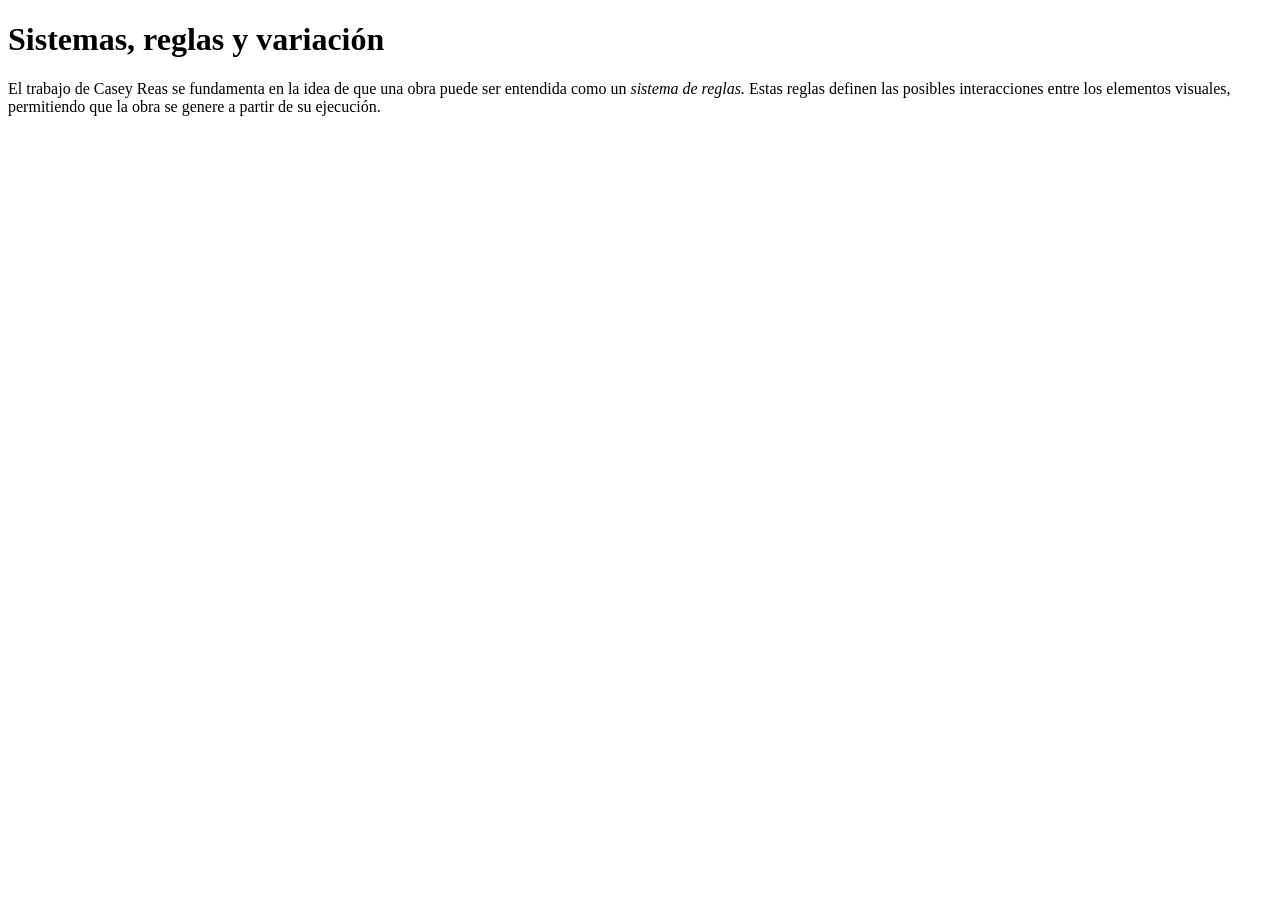
==== conceptos_claves.html @ af7f8114 "conceptos claves empecé a hacer la segunda pagina con html titulada conceptos claves" ====
<!DOCTYPE html>
<html lang="es">
<head>
    <meta charset="UTF-8">
    <meta name="viewport" content="width=device-width, initial-scale=1.0">
    <title>Conceptos claves</title>
</head>
<body>
     <h1>Sistemas, reglas y variación</h1>
         <p>
            El trabajo de Casey Reas se fundamenta en la idea de que una obra puede ser entendida como un <em>sistema de reglas.</em> 
            Estas reglas definen las posibles interacciones entre los elementos visuales, permitiendo que la obra se genere a partir de su ejecución.
         </p>
</body>
</html>
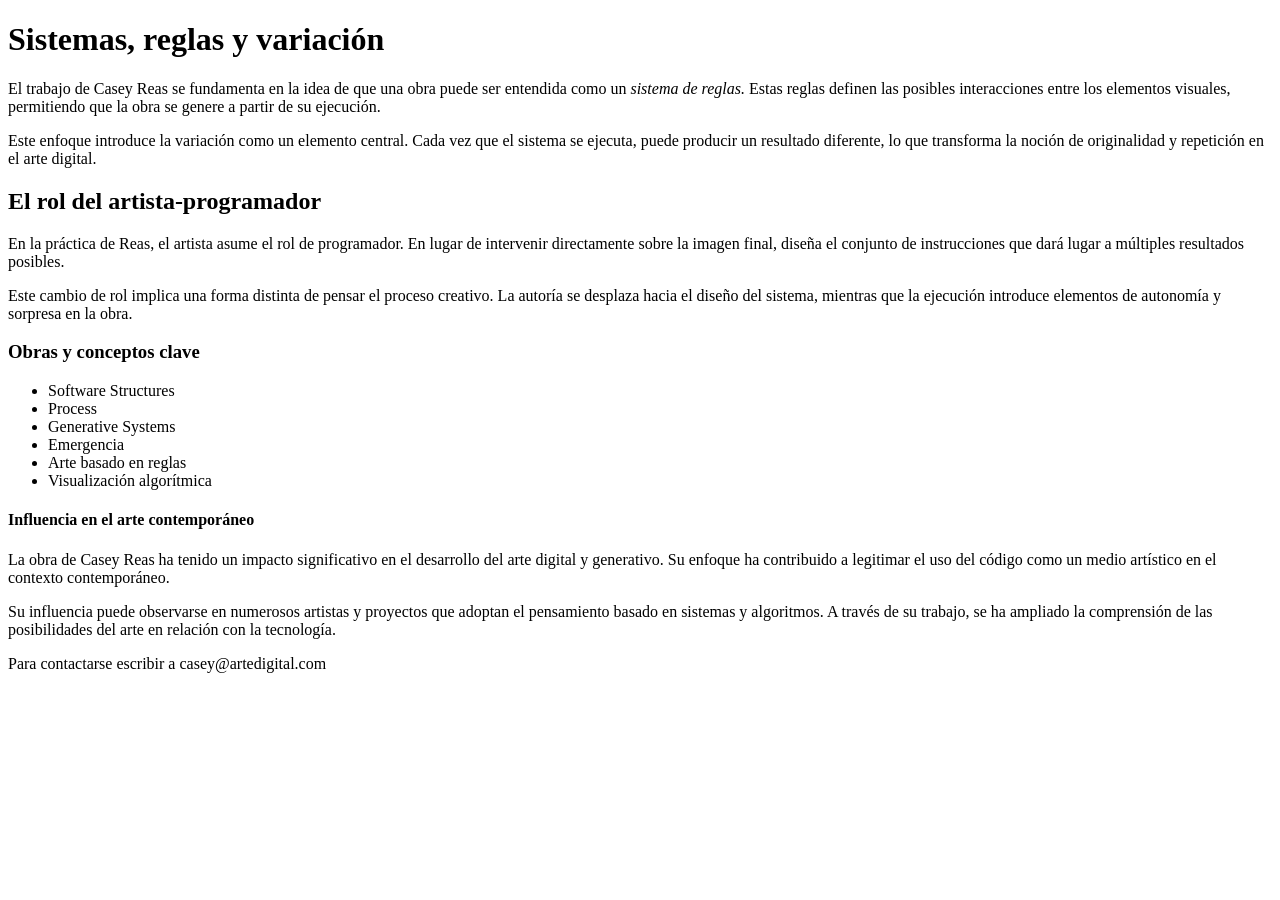
==== commit d36ac162: "segunda pagina sigo progresando con la segunda pagina, acomodando los parrafos y la lista" ====
--- a/conceptos_claves.html
+++ b/conceptos_claves.html
@@ -11,5 +11,38 @@
             El trabajo de Casey Reas se fundamenta en la idea de que una obra puede ser entendida como un <em>sistema de reglas.</em> 
             Estas reglas definen las posibles interacciones entre los elementos visuales, permitiendo que la obra se genere a partir de su ejecución.
          </p>
+         <p>
+            Este enfoque introduce la variación como un elemento central. 
+            Cada vez que el sistema se ejecuta, puede producir un resultado diferente, 
+            lo que transforma la noción de originalidad y repetición en el arte digital.
+         </p>
+     <h2>El rol del artista-programador</h2>
+         <p>
+            En la práctica de Reas, el artista asume el rol de programador. 
+            En lugar de intervenir directamente sobre la imagen final, diseña el conjunto de instrucciones que dará lugar a múltiples resultados posibles.
+         </p>
+         <p>
+            Este cambio de rol implica una forma distinta de pensar el proceso creativo. 
+            La autoría se desplaza hacia el diseño del sistema, mientras que la ejecución introduce elementos de autonomía y sorpresa en la obra.
+         </p>
+     <h3>Obras y conceptos clave</h3>
+             <ul>
+                 <li>Software Structures</li>
+                 <li>Process</li>
+                 <li>Generative Systems</li>
+                 <li>Emergencia</li>
+                 <li>Arte basado en reglas</li>
+                 <li>Visualización algorítmica</li>
+             </ul>
+     <h4>Influencia en el arte contemporáneo</h4>
+         <p>
+            La obra de Casey Reas ha tenido un impacto significativo en el desarrollo del arte digital y generativo. 
+            Su enfoque ha contribuido a legitimar el uso del código como un medio artístico en el contexto contemporáneo.
+         </p>
+         <p>
+            Su influencia puede observarse en numerosos artistas y proyectos que adoptan el pensamiento basado en sistemas y algoritmos. 
+            A través de su trabajo, se ha ampliado la comprensión de las posibilidades del arte en relación con la tecnología.
+         </p>
+    <footer>Para contactarse escribir a casey@artedigital.com</footer>
 </body>
 </html>
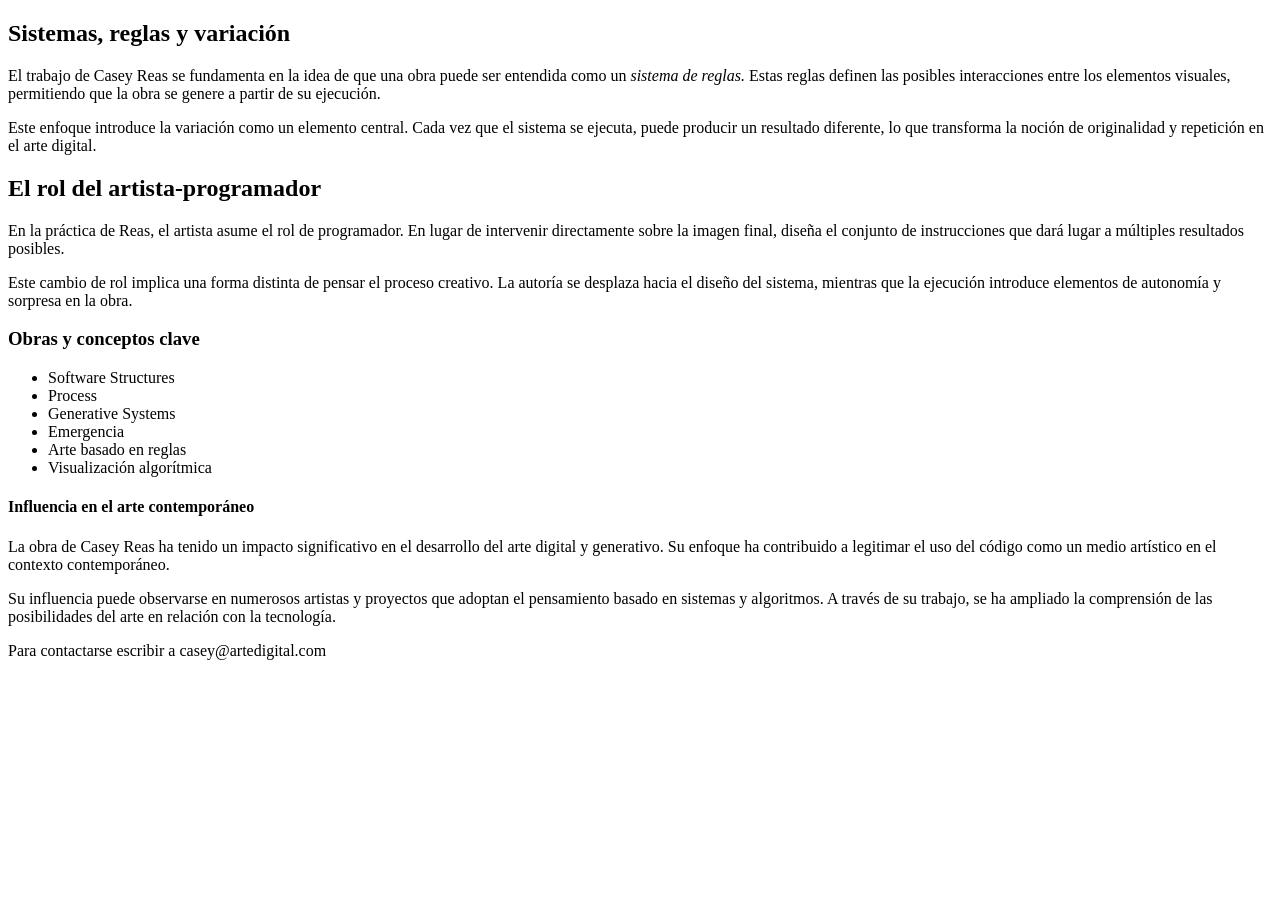
==== commit ddf2b470: "etiquetas organice los article y main y header de la segunda pagina" ====
--- a/conceptos_claves.html
+++ b/conceptos_claves.html
@@ -6,43 +6,58 @@
     <title>Conceptos claves</title>
 </head>
 <body>
-     <h1>Sistemas, reglas y variación</h1>
-         <p>
-            El trabajo de Casey Reas se fundamenta en la idea de que una obra puede ser entendida como un <em>sistema de reglas.</em> 
-            Estas reglas definen las posibles interacciones entre los elementos visuales, permitiendo que la obra se genere a partir de su ejecución.
-         </p>
-         <p>
-            Este enfoque introduce la variación como un elemento central. 
-            Cada vez que el sistema se ejecuta, puede producir un resultado diferente, 
-            lo que transforma la noción de originalidad y repetición en el arte digital.
-         </p>
-     <h2>El rol del artista-programador</h2>
-         <p>
-            En la práctica de Reas, el artista asume el rol de programador. 
-            En lugar de intervenir directamente sobre la imagen final, diseña el conjunto de instrucciones que dará lugar a múltiples resultados posibles.
-         </p>
-         <p>
-            Este cambio de rol implica una forma distinta de pensar el proceso creativo. 
-            La autoría se desplaza hacia el diseño del sistema, mientras que la ejecución introduce elementos de autonomía y sorpresa en la obra.
-         </p>
-     <h3>Obras y conceptos clave</h3>
-             <ul>
-                 <li>Software Structures</li>
-                 <li>Process</li>
-                 <li>Generative Systems</li>
-                 <li>Emergencia</li>
-                 <li>Arte basado en reglas</li>
-                 <li>Visualización algorítmica</li>
-             </ul>
-     <h4>Influencia en el arte contemporáneo</h4>
-         <p>
-            La obra de Casey Reas ha tenido un impacto significativo en el desarrollo del arte digital y generativo. 
-            Su enfoque ha contribuido a legitimar el uso del código como un medio artístico en el contexto contemporáneo.
-         </p>
-         <p>
-            Su influencia puede observarse en numerosos artistas y proyectos que adoptan el pensamiento basado en sistemas y algoritmos. 
-            A través de su trabajo, se ha ampliado la comprensión de las posibilidades del arte en relación con la tecnología.
-         </p>
+    <header>
+       <nav>
+
+       </nav>
+    </header>
+       <main>
+          <article>
+             <h1>Sistemas, reglas y variación</h1>
+                <p>
+                  El trabajo de Casey Reas se fundamenta en la idea de que una obra puede ser entendida como un <em>sistema de reglas.</em> 
+                  Estas reglas definen las posibles interacciones entre los elementos visuales, permitiendo que la obra se genere a partir de su ejecución.
+                </p>
+                <p>
+                  Este enfoque introduce la variación como un elemento central. 
+                  Cada vez que el sistema se ejecuta, puede producir un resultado diferente, 
+                  lo que transforma la noción de originalidad y repetición en el arte digital.
+                </p>
+          </article>
+          <article>
+                <h2>El rol del artista-programador</h2>
+                   <p>
+                     En la práctica de Reas, el artista asume el rol de programador. 
+                     En lugar de intervenir directamente sobre la imagen final, diseña el conjunto de instrucciones que dará lugar a múltiples resultados posibles.
+                   </p>
+                   <p>
+                     Este cambio de rol implica una forma distinta de pensar el proceso creativo. 
+                     La autoría se desplaza hacia el diseño del sistema, mientras que la ejecución introduce elementos de autonomía y sorpresa en la obra.
+                   </p>
+          </article>
+          <article>
+             <h3>Obras y conceptos clave</h3>
+                <ul>
+                   <li>Software Structures</li>
+                   <li>Process</li>
+                   <li>Generative Systems</li>
+                   <li>Emergencia</li>
+                   <li>Arte basado en reglas</li>
+                   <li>Visualización algorítmica</li>
+                </ul>
+          </article>
+          <article>
+             <h4>Influencia en el arte contemporáneo</h4>
+                <p>
+                  La obra de Casey Reas ha tenido un impacto significativo en el desarrollo del arte digital y generativo. 
+                  Su enfoque ha contribuido a legitimar el uso del código como un medio artístico en el contexto contemporáneo.
+                </p>
+                <p>
+                  Su influencia puede observarse en numerosos artistas y proyectos que adoptan el pensamiento basado en sistemas y algoritmos. 
+                  A través de su trabajo, se ha ampliado la comprensión de las posibilidades del arte en relación con la tecnología.
+                </p>
+          </article>
+       </main>
     <footer>Para contactarse escribir a casey@artedigital.com</footer>
 </body>
 </html>
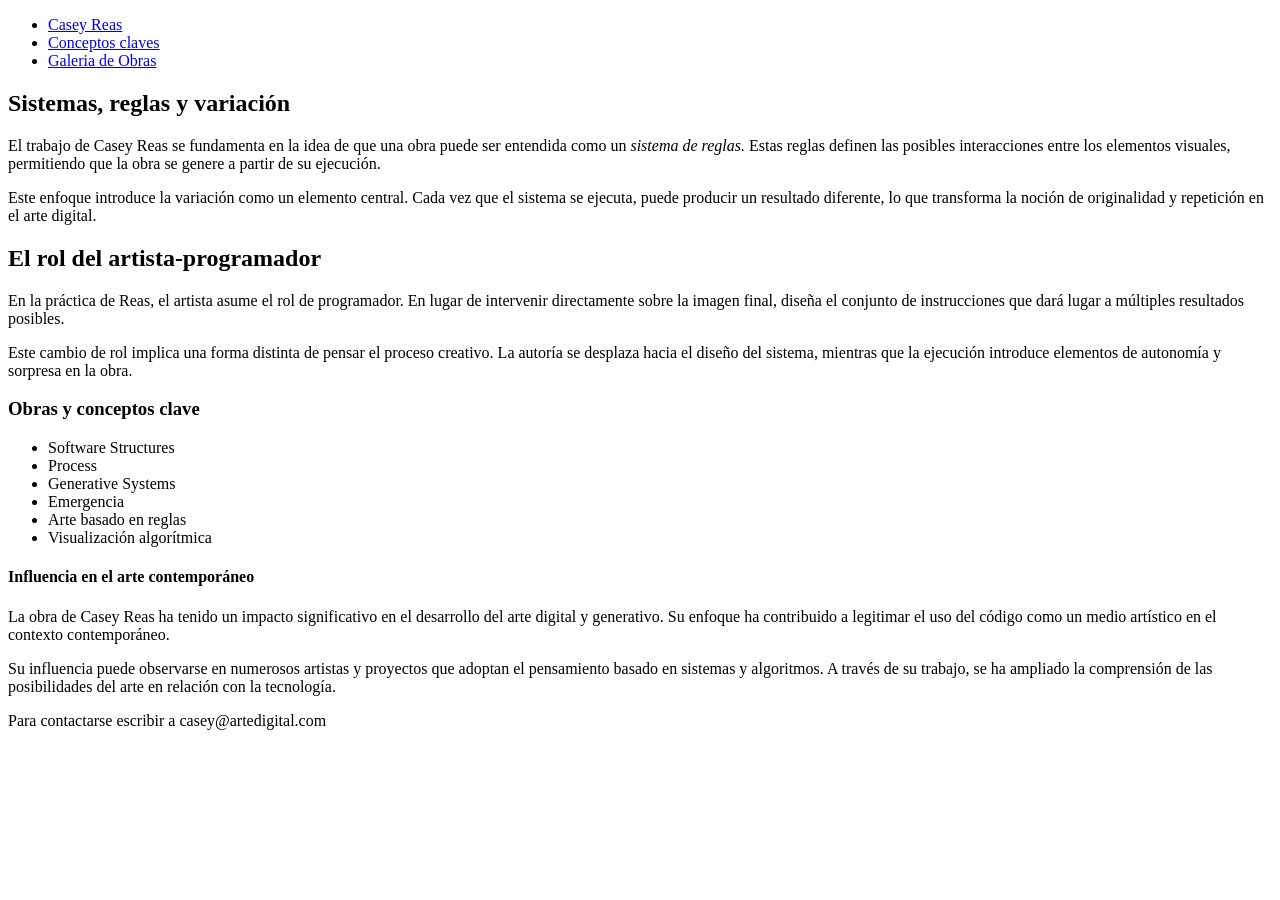
==== commit bc89c89e: "menu de navegación por ahora termine los menu de navegacion de las tres paginas" ====
--- a/conceptos_claves.html
+++ b/conceptos_claves.html
@@ -8,7 +8,17 @@
 <body>
     <header>
        <nav>
-
+          <ul>
+             <li>
+                <a href="index.html">Casey Reas</a>
+             </li>
+             <li>
+                <a href="conceptos_claves.html">Conceptos claves</a>
+             </li>
+             <li>
+                <a href="galeria_de_obras.html">Galeria de Obras</a>
+             </li>
+          </ul>
        </nav>
     </header>
        <main>
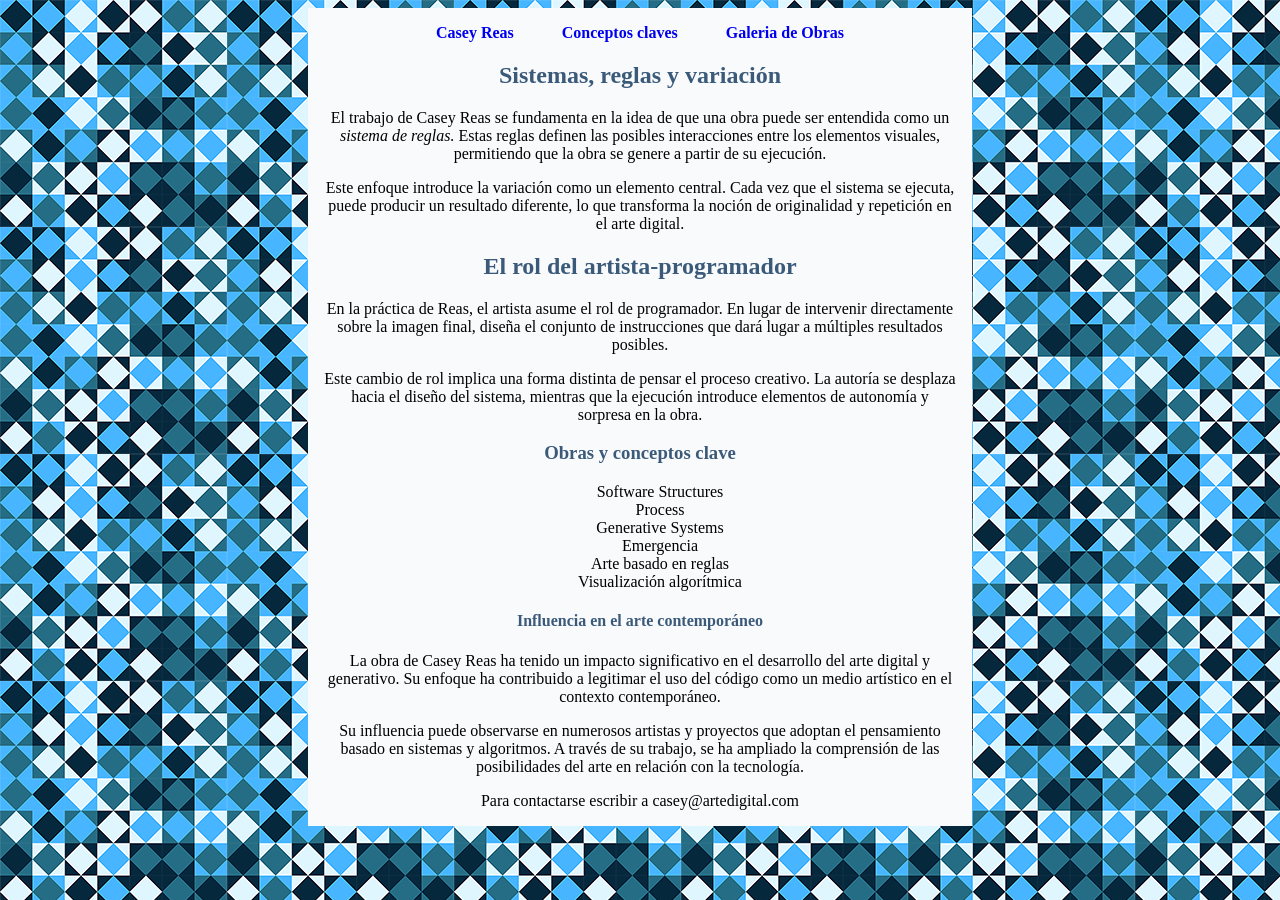
==== commit 10a5830a: "css pase a lo que seria la parte estetica con el css terminando la mayoria de las cosas" ====
--- a/conceptos_claves.html
+++ b/conceptos_claves.html
@@ -3,38 +3,40 @@
 <head>
     <meta charset="UTF-8">
     <meta name="viewport" content="width=device-width, initial-scale=1.0">
+    <link rel="stylesheet" href="estilos.css">
     <title>Conceptos claves</title>
 </head>
 <body>
-    <header>
-       <nav>
-          <ul>
-             <li>
-                <a href="index.html">Casey Reas</a>
-             </li>
-             <li>
-                <a href="conceptos_claves.html">Conceptos claves</a>
-             </li>
-             <li>
-                <a href="galeria_de_obras.html">Galeria de Obras</a>
-             </li>
-          </ul>
-       </nav>
-    </header>
-       <main>
-          <article>
-             <h1>Sistemas, reglas y variación</h1>
-                <p>
-                  El trabajo de Casey Reas se fundamenta en la idea de que una obra puede ser entendida como un <em>sistema de reglas.</em> 
-                  Estas reglas definen las posibles interacciones entre los elementos visuales, permitiendo que la obra se genere a partir de su ejecución.
-                </p>
-                <p>
-                  Este enfoque introduce la variación como un elemento central. 
-                  Cada vez que el sistema se ejecuta, puede producir un resultado diferente, 
-                  lo que transforma la noción de originalidad y repetición en el arte digital.
-                </p>
-          </article>
-          <article>
+   <div class="contenedor">
+       <header>
+          <nav>
+             <ul>
+                <li>
+                   <a href="index.html">Casey Reas</a>
+                </li>
+                <li>
+                   <a href="conceptos_claves.html">Conceptos claves</a>
+                </li>
+                <li>
+                   <a href="galeria_de_obras.html">Galeria de Obras</a>
+                </li>
+             </ul>
+          </nav>
+       </header>
+          <main>
+             <article>
+                <h1>Sistemas, reglas y variación</h1>
+                   <p>
+                     El trabajo de Casey Reas se fundamenta en la idea de que una obra puede ser entendida como un <em>sistema de reglas.</em> 
+                     Estas reglas definen las posibles interacciones entre los elementos visuales, permitiendo que la obra se genere a partir de su ejecución.
+                   </p>
+                   <p>
+                     Este enfoque introduce la variación como un elemento central. 
+                     Cada vez que el sistema se ejecuta, puede producir un resultado diferente, 
+                     lo que transforma la noción de originalidad y repetición en el arte digital.
+                   </p>
+             </article>
+             <article>
                 <h2>El rol del artista-programador</h2>
                    <p>
                      En la práctica de Reas, el artista asume el rol de programador. 
@@ -44,30 +46,31 @@
                      Este cambio de rol implica una forma distinta de pensar el proceso creativo. 
                      La autoría se desplaza hacia el diseño del sistema, mientras que la ejecución introduce elementos de autonomía y sorpresa en la obra.
                    </p>
-          </article>
-          <article>
-             <h3>Obras y conceptos clave</h3>
-                <ul>
-                   <li>Software Structures</li>
-                   <li>Process</li>
-                   <li>Generative Systems</li>
-                   <li>Emergencia</li>
-                   <li>Arte basado en reglas</li>
-                   <li>Visualización algorítmica</li>
-                </ul>
-          </article>
-          <article>
-             <h4>Influencia en el arte contemporáneo</h4>
-                <p>
-                  La obra de Casey Reas ha tenido un impacto significativo en el desarrollo del arte digital y generativo. 
-                  Su enfoque ha contribuido a legitimar el uso del código como un medio artístico en el contexto contemporáneo.
-                </p>
-                <p>
-                  Su influencia puede observarse en numerosos artistas y proyectos que adoptan el pensamiento basado en sistemas y algoritmos. 
-                  A través de su trabajo, se ha ampliado la comprensión de las posibilidades del arte en relación con la tecnología.
-                </p>
-          </article>
-       </main>
-    <footer>Para contactarse escribir a casey@artedigital.com</footer>
+             </article>
+             <article>
+                <h3>Obras y conceptos clave</h3>
+                   <ul>
+                      <li>Software Structures</li>
+                      <li>Process</li>
+                      <li>Generative Systems</li>
+                      <li>Emergencia</li>
+                      <li>Arte basado en reglas</li>
+                      <li>Visualización algorítmica</li>
+                   </ul>
+             </article>
+             <article>
+                <h4>Influencia en el arte contemporáneo</h4>
+                   <p>
+                     La obra de Casey Reas ha tenido un impacto significativo en el desarrollo del arte digital y generativo. 
+                     Su enfoque ha contribuido a legitimar el uso del código como un medio artístico en el contexto contemporáneo.
+                   </p>
+                   <p>
+                     Su influencia puede observarse en numerosos artistas y proyectos que adoptan el pensamiento basado en sistemas y algoritmos. 
+                     A través de su trabajo, se ha ampliado la comprensión de las posibilidades del arte en relación con la tecnología.
+                   </p>
+             </article>
+          </main>
+         <footer>Para contactarse escribir a casey@artedigital.com</footer>
+   </div>
 </body>
 </html>
--- a/estilos.css
+++ b/estilos.css
@@ -0,0 +1,55 @@
+body {
+    background-image: url('fondo.png');
+    display: flex;
+    justify-content: center;
+
+ 
+}
+
+.contenedor {
+    max-width: 50%;
+    width: 100%;
+    background-color: #f8fafc;
+    padding: 1rem;
+    text-align: center;
+}
+
+nav ul {
+    list-style: none;
+    display: flex;
+    gap: 1rem;
+    margin: 0;
+    padding: 0%;
+    justify-content: center;
+}
+
+nav a {
+    text-decoration: none;
+    font-weight: bold;
+    padding: 0.5rem 1rem;
+
+}
+nav a :hover {
+border-radius: 4px;
+}
+
+h1 {
+    color: #3b5a7a;
+}
+
+h2 {
+    color: #3b5a7a;
+}
+
+h3 {
+    color: #3b5a7a;
+}
+
+h4 {
+    color: #3b5a7a;
+}
+
+ul {
+    list-style: none;
+    align-items: center;
+}
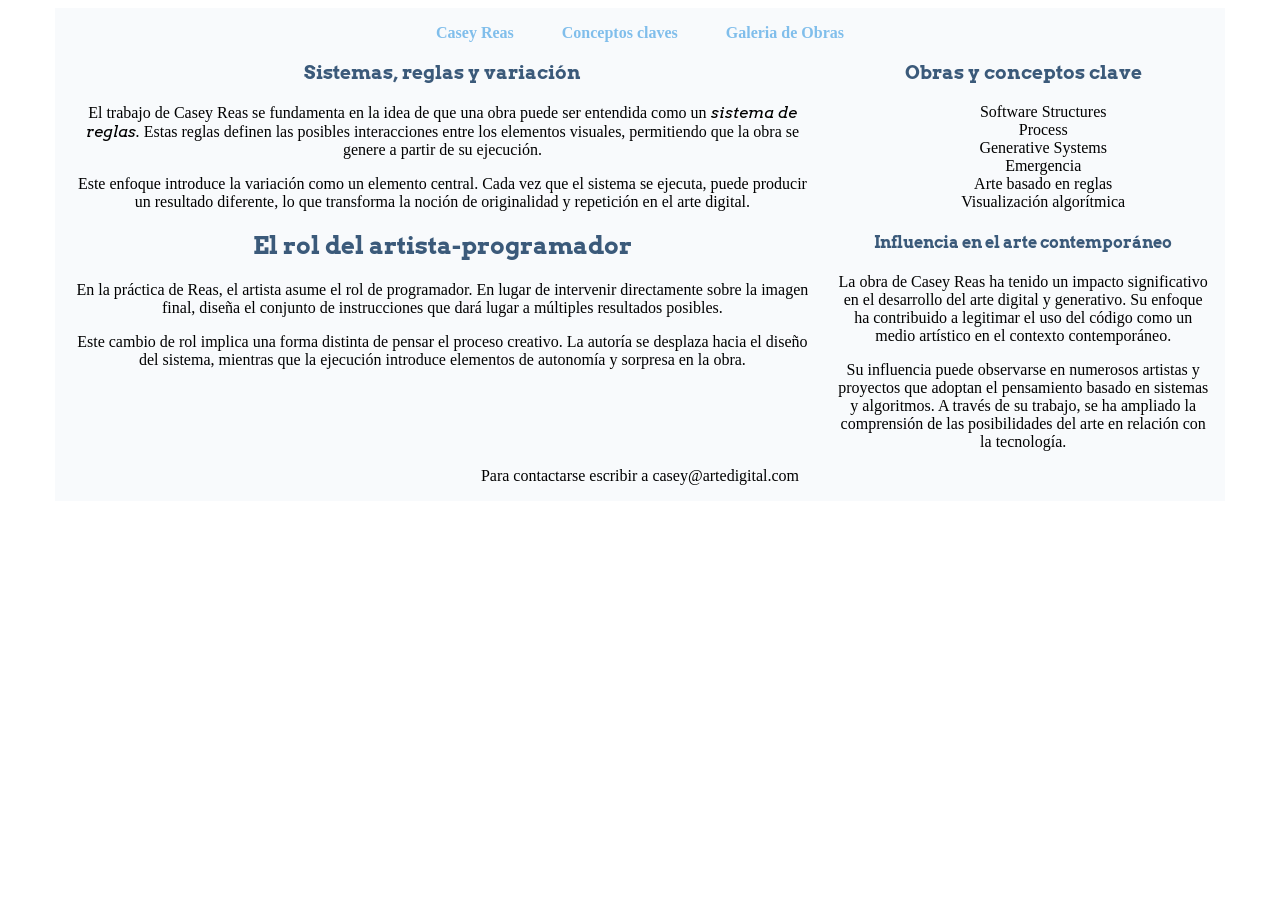
==== commit b2dfa8dd: ". por ahora pude terminar las 3 paginas por ahora con todas sus condiciones y lo que me falta es el " ====
--- a/conceptos_claves.html
+++ b/conceptos_claves.html
@@ -7,7 +7,7 @@
     <title>Conceptos claves</title>
 </head>
 <body>
-   <div class="contenedor">
+   <div class="contenedor contenedor-ancho">
        <header>
           <nav>
              <ul>
@@ -24,53 +24,60 @@
           </nav>
        </header>
           <main>
-             <article>
-                <h1>Sistemas, reglas y variación</h1>
-                   <p>
-                     El trabajo de Casey Reas se fundamenta en la idea de que una obra puede ser entendida como un <em>sistema de reglas.</em> 
-                     Estas reglas definen las posibles interacciones entre los elementos visuales, permitiendo que la obra se genere a partir de su ejecución.
-                   </p>
-                   <p>
-                     Este enfoque introduce la variación como un elemento central. 
-                     Cada vez que el sistema se ejecuta, puede producir un resultado diferente, 
-                     lo que transforma la noción de originalidad y repetición en el arte digital.
-                   </p>
-             </article>
-             <article>
-                <h2>El rol del artista-programador</h2>
-                   <p>
-                     En la práctica de Reas, el artista asume el rol de programador. 
-                     En lugar de intervenir directamente sobre la imagen final, diseña el conjunto de instrucciones que dará lugar a múltiples resultados posibles.
-                   </p>
-                   <p>
-                     Este cambio de rol implica una forma distinta de pensar el proceso creativo. 
-                     La autoría se desplaza hacia el diseño del sistema, mientras que la ejecución introduce elementos de autonomía y sorpresa en la obra.
-                   </p>
-             </article>
-             <article>
-                <h3>Obras y conceptos clave</h3>
-                   <ul>
-                      <li>Software Structures</li>
-                      <li>Process</li>
-                      <li>Generative Systems</li>
-                      <li>Emergencia</li>
-                      <li>Arte basado en reglas</li>
-                      <li>Visualización algorítmica</li>
-                   </ul>
-             </article>
-             <article>
-                <h4>Influencia en el arte contemporáneo</h4>
-                   <p>
-                     La obra de Casey Reas ha tenido un impacto significativo en el desarrollo del arte digital y generativo. 
-                     Su enfoque ha contribuido a legitimar el uso del código como un medio artístico en el contexto contemporáneo.
-                   </p>
-                   <p>
-                     Su influencia puede observarse en numerosos artistas y proyectos que adoptan el pensamiento basado en sistemas y algoritmos. 
-                     A través de su trabajo, se ha ampliado la comprensión de las posibilidades del arte en relación con la tecnología.
-                   </p>
-             </article>
+             <div class="columnas-dos">
+                 <section class="columna-principal">
+                     <article>
+                        <h1>Sistemas, reglas y variación</h1>
+                           <p>
+                             El trabajo de Casey Reas se fundamenta en la idea de que una obra puede ser entendida como un <em>sistema de reglas.</em> 
+                             Estas reglas definen las posibles interacciones entre los elementos visuales, permitiendo que la obra se genere a partir de su ejecución.
+                           </p>
+                           <p>
+                             Este enfoque introduce la variación como un elemento central. 
+                             Cada vez que el sistema se ejecuta, puede producir un resultado diferente, 
+                             lo que transforma la noción de originalidad y repetición en el arte digital.
+                           </p>
+                     </article>
+                     <article>
+                        <h2>El rol del artista-programador</h2>
+                           <p>
+                             En la práctica de Reas, el artista asume el rol de programador. 
+                             En lugar de intervenir directamente sobre la imagen final, diseña el conjunto de instrucciones que dará lugar a múltiples resultados posibles.
+                           </p>
+                           <p>
+                             Este cambio de rol implica una forma distinta de pensar el proceso creativo. 
+                             La autoría se desplaza hacia el diseño del sistema, mientras que la ejecución introduce elementos de autonomía y sorpresa en la obra.
+                           </p>
+                     </article>
+                 </section>
+                 <section class="columna-lateral">
+                     <article>
+                        <h3>Obras y conceptos clave</h3>
+                           <ul>
+                              <li>Software Structures</li>
+                              <li>Process</li>
+                              <li>Generative Systems</li>
+                              <li>Emergencia</li>
+                              <li>Arte basado en reglas</li>
+                              <li>Visualización algorítmica</li>
+                           </ul>
+                     </article>
+                     <article>
+                        <h4>Influencia en el arte contemporáneo</h4>
+                           <p>
+                             La obra de Casey Reas ha tenido un impacto significativo en el desarrollo del arte digital y generativo. 
+                             Su enfoque ha contribuido a legitimar el uso del código como un medio artístico en el contexto contemporáneo.
+                           </p>
+                           <p>
+                             Su influencia puede observarse en numerosos artistas y proyectos que adoptan el pensamiento basado en sistemas y algoritmos. 
+                             A través de su trabajo, se ha ampliado la comprensión de las posibilidades del arte en relación con la tecnología.
+                           </p>
+                     </article>
+                 </section>
+
+             </div>
           </main>
          <footer>Para contactarse escribir a casey@artedigital.com</footer>
    </div>
 </body>
-</html>+</html>
--- a/estilos.css
+++ b/estilos.css
@@ -1,15 +1,16 @@
+@import url('https://fonts.googleapis.com/css2?family=Arvo&display=swap');
+
 body {
-    background-image: url('fondo.png');
+    background-image: url('../recuperatorio_segundoparcial/img/fondo.png');
     display: flex;
     justify-content: center;
-
  
 }
 
 .contenedor {
     max-width: 50%;
     width: 100%;
-    background-color: #f8fafc;
+    background-color: #f8fafce7;
     padding: 1rem;
     text-align: center;
 }
@@ -27,10 +28,13 @@
     text-decoration: none;
     font-weight: bold;
     padding: 0.5rem 1rem;
+    color: rgb(128, 190, 235);
 
 }
-nav a :hover {
+nav a:hover {
 border-radius: 4px;
+background-color: darkslategray;
+color: aqua;
 }
 
 h1 {
@@ -51,5 +55,74 @@
 
 ul {
     list-style: none;
-    align-items: center;
 }
+
+h1, h2, h3, h4, em {
+    font-family: 'Arvo', serif;
+}
+
+#galeria {
+  display: flex;
+  flex-wrap: wrap;
+  justify-content: center;
+  gap: 1.5rem;
+  padding: 1rem;
+}
+
+.tarjeta {
+  display: flex;
+  flex-direction: column;
+  align-items: center;
+  background-color: #ffffff5e;
+  border-radius: 0.5rem;
+  padding: 1rem;
+  width: 18rem;               
+  box-shadow: 0 0.25rem 0.5rem rgba(0, 0, 0, 0.1);
+  border: 1px solid #e2e8f07d;
+}
+
+.tarjeta img {
+  width: 100%;
+  border-radius: 0.25rem;
+}
+
+.tarjeta h3 {
+  margin-top: 0.75rem;
+  font-size: 1.1rem;
+  color: #3b5a7a65;             
+  text-align: center;
+
+}
+
+.contenedor-ancho {
+  max-width: 90%;
+}
+
+.columnas {
+  display: flex;
+  gap: 1.5rem;
+}
+
+.columna {
+  flex: 1;
+}
+.columna img {
+  max-width: 100%;
+  height: auto;
+}
+
+.columnas-dos {
+  display: flex;
+  gap: 1.5rem;
+}
+
+.columna-principal {
+  flex: 2;
+}
+
+.columna-lateral {
+  flex: 1;
+}
+
+
+
